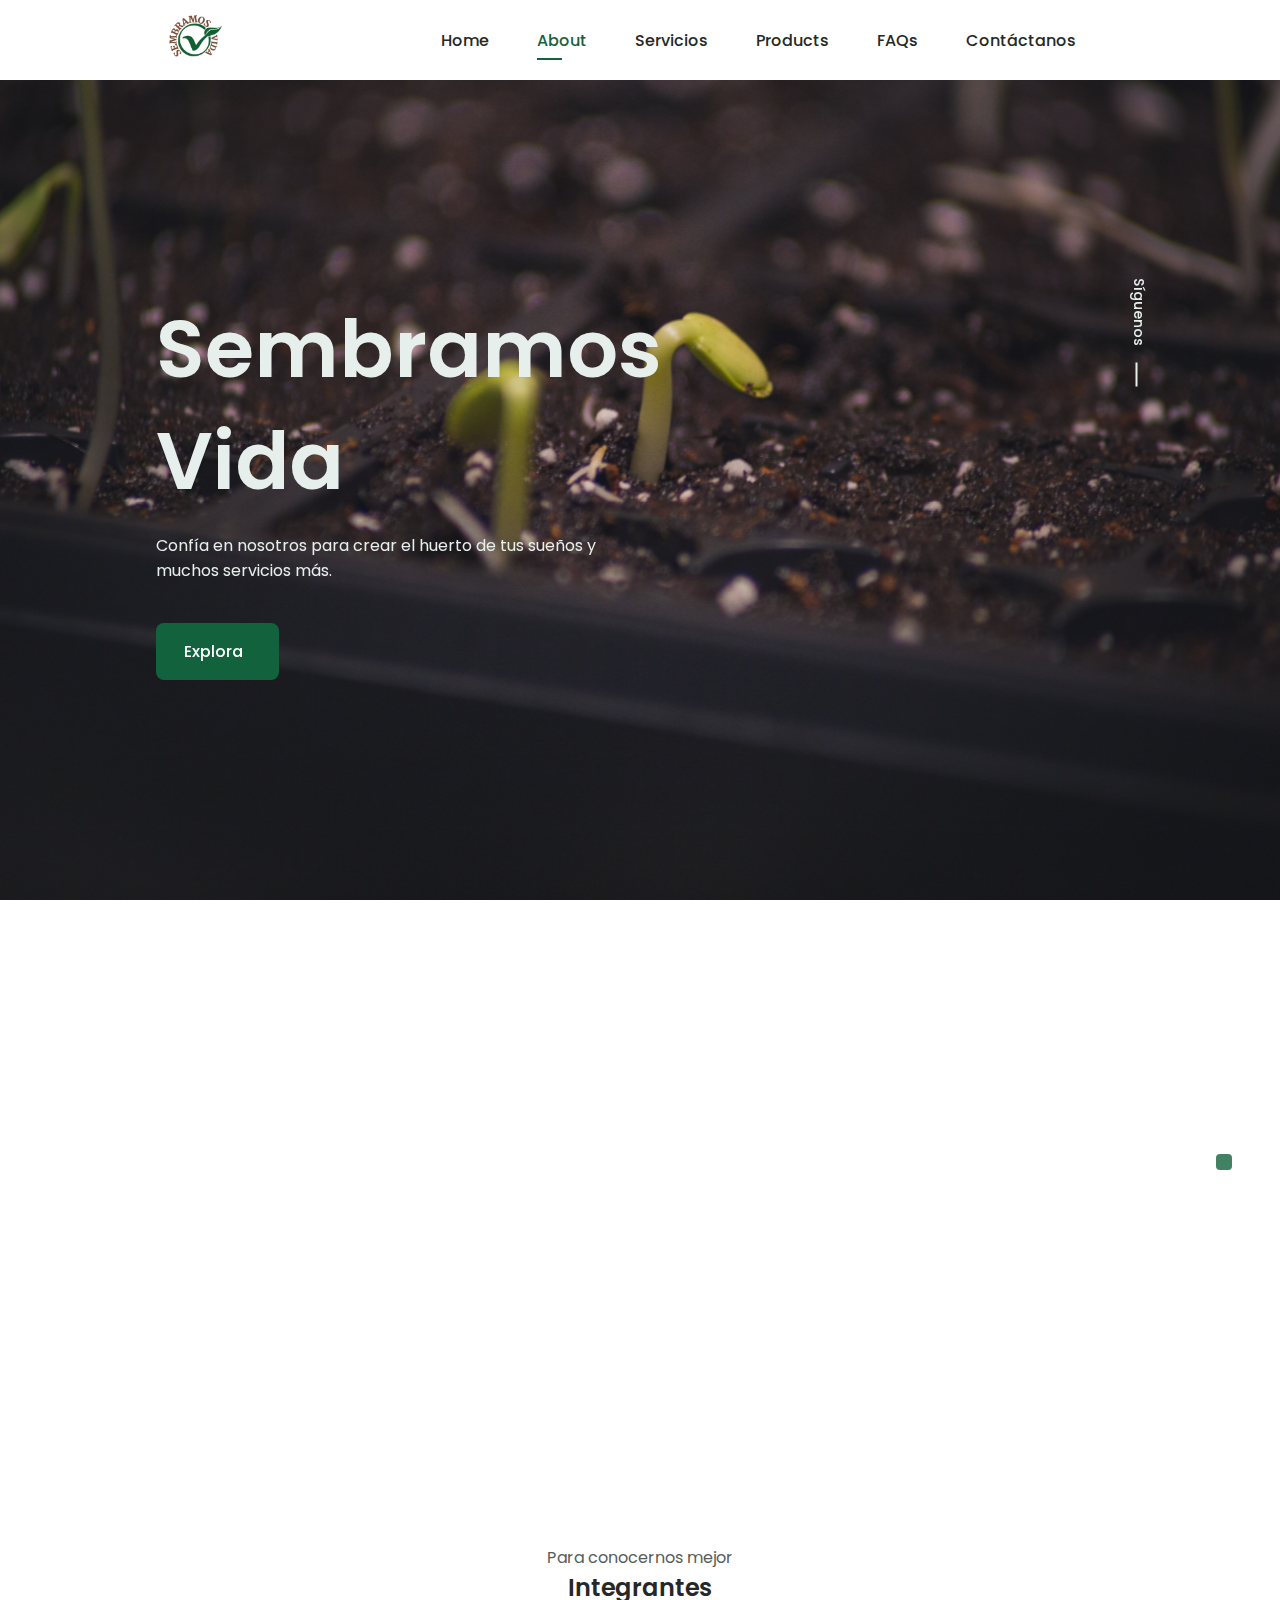
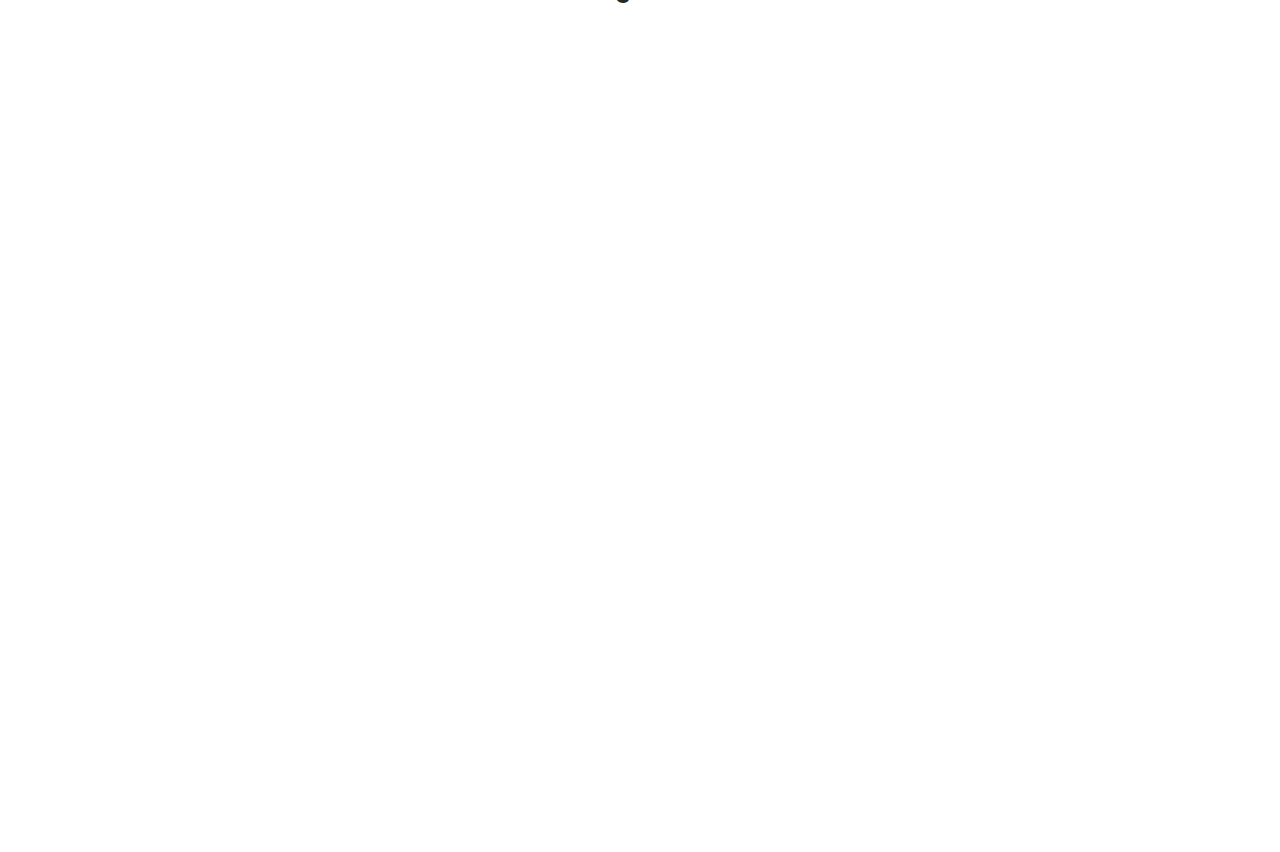
==== pages/about.html @ 22d02156 "reedistribución de carpetas" ====
<!DOCTYPE html>
    <html lang="en">
    <head>
        <meta charset="UTF-8">
        <meta name="viewport" content="width=device-width, initial-scale=1.0">

        <!--=============== FAVICON ===============-->
        <link rel="shortcut icon" href="assets/img/favicon.ico" type="image/x-icon">

        <!--=============== REMIX ICONS ===============-->
        <link href="https://cdn.jsdelivr.net/npm/remixicon@2.5.0/fonts/remixicon.css" rel="stylesheet">

        <!--=============== SWIPER CSS ===============-->
        <link rel="stylesheet" href="/css/swiper-bundle.min.css">

        <!--=============== CSS ===============-->
        <link rel="stylesheet" href="/css/styles.css">

        <title> Sembramos Vida </title>
    </head>
    <body>
        <!--==================== HEADER ====================-->
        <header class="header" id="header">
            <nav class="nav container">
                <a href="#" class="nav__logo">
                    <img src="/assets/img/Logo.png" alt="Logo-Empresa">
                </a>

                <div class="nav__menu" id="nav-menu">
                    <ul class="nav__list">
                        <li class="nav__item">
                            <a href="/index.html" class="nav__link">Home</a>
                        </li>
                        <li class="nav__item">
                            <a href="#about" class="nav__link active-link">About</a>
                        </li>
                        <li class="nav__item">
                            <a href="../pages/services.html" class="nav__link">Servicios</a>
                        </li>
                        <li class="nav__item">
                            <a href="../pages/products.html" class="nav__link">Products</a>
                        </li>
                        <li class="nav__item">
                            <a href="../pages/questions.html" class="nav__link">FAQs</a>
                        </li>
                        <li class="nav__item">
                            <a href="../pages/contact.html" class="nav__link">Contáctanos</a>
                        </li>
                    </ul>

                    <div class="nav__close" id="nav-close">
                        <i class="ri-close-line"></i>
                    </div>
                </div>

                <div class="nav__btns">
                    <!-- Theme change button -->
                    <i class="ri-moon-line change-theme" id="theme-button"></i>

                    <div class="nav__toggle" id="nav-toggle">
                        <i class="ri-menu-line"></i>
                    </div>
                </div>
            </nav>
        </header>

        <main class="main">
            <!--==================== HOME ====================-->
            <section class="home" id="home">
                <img src="/assets/img/home.jpg" alt="" class="home__img">

                <div class="home__container container grid">

                    <div class="home__data">
                        <h1 class="home__title">
                            Sembramos <br> Vida
                        </h1>
                        <p class="home__description">
                            Confía en nosotros para crear el huerto de tus sueños y muchos servicios más.
                        </p>
                        <a href="#about" class="button button--flex">
                            Explora <i class="ri-arrow-right-down-line button__icon"></i>
                        </a>
                    </div>

                    <div class="home__social">
                        <span class="home__social-follow">Síguenos</span>

                        <div class="home__social-links">
                            <a href="https://www.facebook.com/" target="_blank" class="home__social-link">
                                <i class="ri-facebook-fill"></i>
                            </a>
                            <a href="https://www.instagram.com/" target="_blank" class="home__social-link">
                                <i class="ri-instagram-line"></i>
                            </a>
                            <a href="https://twitter.com/" target="_blank" class="home__social-link">
                                <i class="ri-twitter-fill"></i>
                            </a>
                        </div>
                    </div>
                </div>
            </section>

            <!--==================== ABOUT ====================-->
            <section class="about section container" id="about">
                <div class="about__container grid">
                    <img src="/assets/img/about.jpg" alt="" class="about__img">

                    <div class="about__data">
                        <h2 class="section__title about__title">
                            Un poco sobre <br> nosotros
                        </h2>

                        <p class="about__description">
                            Somos una empresa familiar, la cuál intenta asegurarse de proveer los mejores servicios, contamos con una experiencia de más de 13 años en el rubro. Nos aseguramos de adaptarnos y intentar cumplir todas tus expectativas. También vendemos plantines, tierra abonada, mesas de cultivo y mucho más.
                        </p>

                        <a href="services.html" class="button--link button--flex">
                            Servicios <i class="ri-arrow-right-down-line button__icon"></i>
                        </a>
                    </div>
                </div>
            </section>

            <!--===== ABOUT 2 =====-->
            <section class="about2 section container" id="portafolio">
                <span class="about2-subtitle">Para conocernos mejor</span>
                <h2 class="about2-title">Integrantes</h2>

                <div class="about2__container grid ">
                    <div class="about2__content">
                        <img src="/assets/img/testimonial1.jpg" alt="" class="about2__img">
                        <h3 class="about2__title">Nik Holly</h3>
                    </div>
    
                    <div class="about2__content">
                        <img src="/assets/img/testimonial2.jpg" alt="" class="about2__img">
                        <h3 class="about2__title">Sara Mill</h3>
                    </div>
    
                    <div class="about2__content">
                        <img src="/assets/img/testimonial3.jpg" alt="" class="about2__img">
                        <h3 class="about2__title">Clay Mitchell</h3>
                    </div>  

                    <div class="about2__content">
                        <img src="/assets/img/testimonial1.jpg" alt="" class="about2__img">
                        <h3 class="about2__title">Nik Holly</h3>
                    </div>
    
                    <div class="about2__content">
                        <img src="/assets/img/testimonial2.jpg" alt="" class="about2__img">
                        <h3 class="about2__title">Sara Mill</h3>
                    </div>
                </div>

            </section>

        <!--==================== FOOTER ====================-->
        <footer class="footer section">
            <div class="footer__container container grid">
                <div class="footer__content">
                    <a href="#" class="footer__logo">
                        <img src="/assets/img/Logo.png" class="footer__logo-icon" alt="Logo-Empresa">
                    </a>

                    <h3 class="footer__title">
                        Subscribe to our newsletter <br> to stay update
                    </h3>

                    <div class="footer__subscribe">
                        <input type="email" placeholder="Enter your email" class="footer__input">

                        <button class="button button--flex footer__button">
                            Subscribe
                            <i class="ri-arrow-right-up-line button__icon"></i>
                        </button>
                    </div>
                </div>

                <div class="footer__content">
                    <h3 class="footer__title">Our Address</h3>

                    <ul class="footer__data">
                        <li class="footer__information">1234 - Peru</li>
                        <li class="footer__information">La Libertad - 43210</li>
                        <li class="footer__information">123-456-789</li>
                    </ul>
                </div>

                <div class="footer__content">
                    <h3 class="footer__title">Contact Us</h3>

                    <ul class="footer__data">
                        <li class="footer__information">+999 888 777</li>
                        
                        <div class="footer__social">
                            <a href="https://www.facebook.com/" class="footer__social-link">
                                <i class="ri-facebook-fill"></i>
                            </a>
                            <a href="https://www.instagram.com/" class="footer__social-link">
                                <i class="ri-instagram-line"></i>
                            </a>
                            <a href="https://twitter.com/" class="footer__social-link">
                                <i class="ri-twitter-fill"></i>
                            </a>
                        </div>
                    </ul>
                </div>

                <div class="footer__content">
                    <h3 class="footer__title">
                        We accept all credit cards
                    </h3>

                    <div class="footer__cards">
                        <img src="/assets/img/card1.png" alt="" class="footer__card">
                        <img src="/assets/img/card2.png" alt="" class="footer__card">
                        <img src="/assets/img/card3.png" alt="" class="footer__card">
                        <img src="/assets/img/card4.png" alt="" class="footer__card">
                    </div>
                </div>
            </div>

            <p class="footer__copy">&#169; Sembramos Vida. All rigths reserved</p>
        </footer>
        
        <!--=============== SCROLL UP ===============-->
        <a href="#" class="scrollup" id="scroll-up"> 
            <i class="ri-arrow-up-fill scrollup__icon"></i>
        </a>

        <!--=============== SCROLL REVEAL ===============-->
        <script src="/js/scrollreveal.min.js"></script>

        <!--=============== SWIPER JS ===============-->
        <script src="/js/swiper-bundle.min.js"></script>
        
        <!--=============== MAIN JS ===============-->
        <script src="/js/main.js"></script>
    </body>
</html>
---- css/styles.css ----
/*=============== GOOGLE FONTS ===============*/
@import url('https://fonts.googleapis.com/css2?family=Poppins:wght@400;500;600;700&display=swap');

/*=============== VARIABLES CSS ===============*/
:root {
  --header-height: 3.5rem; /*56px*/

  /*========== Colors ==========*/
  /*Color mode HSL(hue, saturation, lightness) 24%, 32%) 69%, 23%*/
  --hue: 152;
  --first-color: hsl(var(--hue), 69%, 23%);
  --first-color-alt: hsl(var(--hue), 24%, 28%);
  --first-color-light: hsl(var(--hue), 24%, 66%);
  --first-color-lighten: hsl(var(--hue), 24%, 92%);
  --title-color: hsl(var(--hue), 4%, 15%);
  --text-color: hsl(var(--hue), 4%, 35%);
  --text-color-light: hsl(var(--hue), 4%, 55%);
  --body-color: hsl(var(--hue), 0%, 100%);
  --container-color: #FFF;

  /*========== Font and typography ==========*/
  /*.5rem = 8px | 1rem = 16px ...*/
  --body-font: 'Poppins', sans-serif;
  --big-font-size: 2rem;
  --h1-font-size: 1.5rem;
  --h2-font-size: 1.25rem;
  --h3-font-size: 1rem;
  --normal-font-size: .938rem;
  --small-font-size: .813rem;
  --smaller-font-size: .75rem;

  /*========== Font weight ==========*/
  --font-medium: 500;
  --font-semi-bold: 600;

  /*========== Margenes Bottom ==========*/
  /*.5rem = 8px | 1rem = 16px ...*/
  --mb-0-5: .5rem;
  --mb-0-75: .75rem;
  --mb-1: 1rem;
  --mb-1-5: 1.5rem;
  --mb-2: 2rem;
  --mb-2-5: 2.5rem;

  /*========== z index ==========*/
  --z-tooltip: 10;
  --z-fixed: 100;
}

/* Responsive typography */
@media screen and (min-width: 968px) {
  :root {
    --big-font-size: 3.5rem;
    --h1-font-size: 2.25rem;
    --h2-font-size: 1.5rem;
    --h3-font-size: 1.25rem;
    --normal-font-size: 1rem;
    --small-font-size: .875rem;
    --smaller-font-size: .813rem;
  }
}

/*=============== BASE ===============*/
*{
  box-sizing: border-box;
  padding: 0;
  margin: 0;
}

html{
  scroll-behavior: smooth;
}

body,
button,
input,
textarea{
  font-family: var(--body-font);
  font-size: var(--normal-font-size);
}

body{
  margin: var(--header-height) 0 0 0;
  background-color: var(--body-color);
  color: var(--text-color);
  transition: .4s; /*For animation dark mode*/
}

button{
  cursor: pointer;
  border: none;
  outline: none;
}

h1,h2,h3{
  color: var(--title-color);
  font-weight: var(--font-semi-bold);
}

ul{
  list-style: none;
}

a{
  text-decoration: none;
}

img{
  max-width: 100%;
  height: auto;
}

/*=============== THEME ===============*/
/*========== Variables Dark theme ==========*/
body.dark-theme{
  --first-color-dark: hsl(var(--hue), 8%, 20%);
  --title-color: hsl(var(--hue), 4%, 95%);
  --text-color: hsl(var(--hue), 4%, 75%);
  --body-color: hsl(var(--hue), 8%, 12%);
  --container-color: hsl(var(--hue), 8%, 16%);
}

/*========== Button Dark/Light ==========*/
.change-theme{
  color: var(--title-color);
  font-size: 1.15rem;
  cursor: pointer;
}

.nav__btns{
  display: inline-flex;
  align-items: center;
  column-gap: 1rem;
}

/*========== 
Color changes in some parts of 
the website, in dark theme 
==========*/

.dark-theme .steps__bg,
.dark-theme .questions{
  background-color: var(--first-color-dark);
}

.dark-theme .product__circle,
.dark-theme .footer__subscribe{
  background-color: var(--container-color);
}

.dark-theme .scroll-header{
  box-shadow: 0 1px 4px hsla(var(--hue), 4%, 4%, .3);
}

/*=============== REUSABLE CSS CLASSES ===============*/
.section{
  padding: 5.5rem 0 1rem;
}

.section__title,
.section__title-center{
  font-size: var(--h2-font-size);
  margin-bottom: var(--mb-2);
  line-height: 140%;
}

.section__title-center{
  text-align: center;
}

.container{
  max-width: 968px;
  margin-left: var(--mb-1-5);
  margin-right: var(--mb-1-5);
}

.grid{
  display: grid;
}

.main{
  overflow: hidden; /*For animation*/
}

/*=============== HEADER ===============*/
.header{
  width: 100%;
  background-color: var(--body-color);
  position: fixed;
  top: 0;
  left: 0;
  z-index: var(--z-fixed);
  transition: .4s; /*For animation dark mode*/
}

/*=============== NAV ===============*/
.nav{
  height: var(--header-height);
  display: flex;
  justify-content: space-between;
  align-items: center;
}

.nav__toggle,
.nav__close{
  color: var(--title-color);
}

.nav__logo{
  width: 56px;
  font-weight: 700;
  display: inline-flex;
  align-items: center;
}

.nav__logo-icon{
  font-size: 1.15rem;
  color: var(--first-color);
}

.nav__logo:hover{
  color: var(--first-color);
}

.nav__toggle{
  display: inline-flex;
  font-size: 1.25rem;
  cursor: pointer;
}

@media screen and (max-width: 767px){
  .nav__menu{
    position: fixed;
    background-color: var(--container-color);
    width: 80%;
    height: 100%;
    top: 0;
    right: -100%;
    box-shadow: -2px 0 4px hsla(var(--hue), 24%, 15%, .1);
    padding: 4rem 0 0 3rem;
    border-radius: 1rem 0 0 1rem;
    transition: .3s;
    z-index: var(--z-fixed);
  }
}

.nav__close{
  font-size: 1.5rem;
  position: absolute;
  top: 1rem;
  right: 1.25rem;
  cursor: pointer;
}

.nav__list{
  display: flex;
  flex-direction: column;
  row-gap: 1.5rem;
}

.nav__link{
  color: var(--title-color);
  font-weight: var(--font-medium);
  transition: .3s;
}

.nav__link:hover{
  color: var(--first-color);
}

/* Show menu */
.show-menu{
  right: 0;
}

/* Change background header */
.scroll-header{
  box-shadow: 0 1px 4px hsla(var(--hue), 4%, 15%, .1);
}

/* Active link */
.active-link{
  position: relative;
  color: var(--first-color);
}

.active-link::after{
  content: '';
  position: absolute;
  bottom: -.5rem;
  left: 0;
  width: 50%;
  height: 2px;
  background-color: var(--first-color);
}

/*=============== HOME ===============*/
.home{
  padding: 3.5rem 0 2rem;
}

.home__container{
  position: relative;
  height: calc(100vh - var(--header-height));
  row-gap: 2rem;
}

.home__img{
  position: absolute;
  top: 0;
  left: 0;
  width: 100%;
  height: 100vh;
  object-fit: cover;
  object-position: 20%;
}

.home__title, .home__description{
  color: var(--first-color-lighten);
}

.home__title{
  font-size: var(--big-font-size);
  line-height: 140%;
  margin-bottom: var(--mb-1);
  padding-top: 50%;
}

.home__description{
  margin-bottom: var(--mb-2-5);
}

.home__social{
  position: absolute;
  top: 0;
  right: -2rem;
  display: grid;
  justify-items: center;
  row-gap: 3.5rem;
}

.home__social-follow{
  font-weight: var(--font-medium);
  font-size: var(--smaller-font-size);
  color: var(--first-color-lighten);
  position: relative;
  transform: rotate(90deg);
}

.home__social-follow::after{
  content: '';
  position: absolute;
  width: 1rem;
  height: 2px;
  background-color: var(--first-color-lighten);
  right: -45%;
  top: 50%;
}

.home__social-links{
  display: inline-flex;
  flex-direction: column;
  row-gap: .25rem;
}

.home__social-link{
  font-size: 1rem;
  color: var(--first-color-lighten);
  transition: .3s;
}

.home__social-link:hover{
  transform: translateX(.25rem);
}

/*=============== BUTTONS ===============*/
.button{
  display: inline-block;
  background-color: var(--first-color);
  color: #FFF;
  padding: 1rem 1.75rem;
  border-radius: .5rem;
  font-weight: var(--font-medium);
  transition: .3s;
}

.button:hover{
  background-color: var(--first-color-alt);
}

.button__icon{
  transition: .3s;
}

.button:hover .button__icon{
  transform: translateX(.25rem);
}

.button--flex{
  display: inline-flex;
  align-items: center;
  column-gap: .5rem;
}

.button--link{
  color: var(--first-color);
  font-weight: var(--font-medium);
}

.button--link:hover .button__icon{
  transform: translateX(.25rem);
}

/*=============== ABOUT ===============*/
.about__container{
  row-gap: 2rem;
}

.about__img{
  width: 280px;
  justify-self: center;
}

.about__title{
  margin-bottom: var(--mb-1);
}

.about__description{
  margin-bottom: var(--mb-2);
}

/*===== About 2 =====*/

.about2__content{
  display: grid;
  background-color: var(--first-color-alt);
  color: var(--first-color-lighten);
  border-radius: .5rem;
  padding: 1rem 2rem;
  margin: 1rem;
  text-align: center;
  box-shadow: 0 4px 8px rgba(47,10,13,.25);
}

.about2__img{
  width: 80px;
  height: 80px;
  border-radius: 50%;
  justify-self: center;
  margin-bottom: var(--mb-1);
}

.about2-subtitle, .about2-title{
  text-align: center;
  display: block;
}

.about2__title{
  color: var(--first-color-lighten);
}

/*=============== STEPS ===============*/
.services__bg{
  background-color: var(--first-color);
  padding: 3rem 2rem 2rem;
  border-radius: 1rem;
}

.services__container{
  gap: 2rem;
  padding-top: 1rem;
}

.service__title{
  color: #FFF;
}

.services__card{
  background-color: var(--container-color);
  padding: 2.5rem 3rem 2rem 1.5rem;
  border-radius: 1rem;
}

.service__card-number{
  display: inline-block;
  background-color: var(--first-color-alt);
  color: #FFF;
  padding: .5rem .75rem;
  border-radius: .25rem;
  font-size: var(--h2-font-size);
  margin-bottom: var(--mb-1-5);
  transition: .3s;
}

.service__card-title{
  font-size: var(--h3-font-size);
  margin-bottom: var(--mb-0-5);
}

.service__card-description{
  font-size: var(--small-font-size);
}

.service__card:hover .steps__card-number{
  transform: translateY(-.25rem);
}

.image__service{
  margin-top: 1rem;
}

/*=============== PRODUCTS ===============*/
.product__description{
  text-align: center;
}

.product__container{
  padding: 3rem 0;
  grid-template-columns: repeat(2, 1fr);
  gap: 2.5rem 3rem;
}

.product__card{
  display: grid;
  position: relative;
}

.product__img{
  position: relative;
  width: 120px;
  justify-self: center;
  margin-bottom: var(--mb-0-75);
  transition: .3s;
}

.product__title,
.product__price{
  font-size: var(--small-font-size);
  font-weight: var(--font-semi-bold);
  color: var(--title-color);
}

.product__title{
  margin-bottom: .25rem;
}

.product__button{
  position: absolute;
  right: 0;
  bottom: 0;
  background-color: var(--first-color);
  color: #FFF;
  padding: .25rem;
  border-radius: .35rem;
  font-size: 1.15rem;
}

.product__button:hover{
  background-color: var(--first-color-alt);
}

.product__circle{
  width: 90px;
  height: 90px;
  background-color: var(--first-color-lighten);
  border-radius: 50%;
  position: absolute;
  top: 18%;
  left: 5%;
}

.product__card:hover .product__img{
  transform: translateY(-.5rem);
}

/*=============== PROJECTS ===============*/
.projects__container{
  overflow: initial;
}

.projects__content{
  display: grid;
  justify-content: center;
}

.projects__img{
  width: 250px;
  border-radius: .75rem;
  margin-bottom: 1.25rem;
}

.project__title, 
.project__subtitle {
  text-align: center;
}

.project__title {
  font-size: var(--h1-font-size);
  font-weight: var(--font-semi-bold);
  margin-bottom: .25rem;
}

.project__subtitle {
  display: block;
  font-size: var(--small-font-size);
  color: var(--text-color-light);
  margin-bottom: 3rem;
}

.projects__subtitle{
  font-size: var(--small-font-size);
  color: var(--text-color-light);
}

.projects__title{
  font-size: var(--h2-font-size);
  margin-bottom: 1.25rem;
  margin: .5rem 0 1.25rem;
}

.projects__button{
  display: inline-flex;
  align-items: center;
  column-gap: .5rem;
  color: var(--title-color);
  font-size: var(--small-font-size);
}

.projects__button i{
  font-size: 1rem;
  transition: transform .3s;
}

.projects__button:hover i{
  transform: translateX(.25rem);
}

/* Swiper class */
.projects__container .swiper-button-prev::after,
.projects__container .swiper-button-next::after{
  content: '';
}

.projects__container .swiper-button-prev,
.projects__container .swiper-button-next{
  width: initial;
  height: initial;
  margin: initial;
  font-size: 2.5rem;
  color: var(--first-color);
}

.projects__container .swiper-button-prev{
  left: -1rem;
  top: 4.5rem;
}

.projects__container .swiper-button-next{
  right: -1rem;
  top: 4.5rem;
}

.projects__container .swiper-slide{
  margin-bottom: 4.5rem;
}

.projects__container .swiper-pagination-bullets{
  bottom: 0;
}

.projects__container .swiper-pagination-bullet{
  background-color: var(--text-color-light);
  opacity: initial;
}

.projects__container .swiper-pagination-bullet-active{
  background-color: var(--first-color)
}

/*=============== QUESTIONS ===============*/
.questions{
  background-color: var(--first-color-lighten);
}

.questions__container{
  gap: 1.5rem;
  padding: 1.5rem 0;
}

.questions__group{
  display: grid;
  row-gap: 1.5rem;
}

.questions__item{
  background-color: var(--container-color);
  border-radius: .25rem;
}

.questions__item-title{
  font-size: var(--small-font-size);
  font-weight: var(--font-medium);
}

.questions__icon{
  font-size: 1.25rem;
  color: var(--title-color);
}

.questions__description{
  font-size: var(--smaller-font-size);
  padding: 0 1.25rem 1.25rem 2.5rem;
}

.questions__header{
  display: flex;
  align-items: center;
  column-gap: .5rem;
  padding: .75rem .5rem;
  cursor: pointer;
}

.questions__content{
  overflow: hidden;
  height: 0;
}

.questions__item,
.questions__header,
.questions__item-title,
.questions__icon,
.questions__description,
.questions__content{
  transition: .3s;
}

.questions__item:hover{
  box-shadow: 0 2px 8px hsla(var(--hue), 4%, 15%, .15);
}

/*Rotate icon, change color of titles and background*/
.accordion-open .questions__header,
.accordion-open .questions__content{
  background-color: var(--first-color);
}

.accordion-open .questions__item-title,
.accordion-open .questions__description,
.accordion-open .questions__icon{
  color: #FFF;
}

.accordion-open .questions__icon{
  transform: rotate(45deg);
}

/*=============== CONTACT ===============*/
.contact__container{
  row-gap: 3.5rem;
}

.contact__data{
  display: grid;
  row-gap: 2rem;
}

.contact__subtitle{
  font-size: var(--normal-font-size);
  font-weight: var(--font-medium);
  color: var(--text-color);
  margin-bottom: var(--mb-0-5);
}

.contact__description{
  display: inline-flex;
  align-items: center;
  column-gap: .5rem;
  color: var(--title-color);
  font-weight: var(--font-medium);
}

.contact__icon{
  font-size: 1.25rem;
}

.contact__inputs{
  display: grid;
  row-gap: 2rem;
  margin-bottom: var(--mb-2-5);
}

.contact__content{
  position: relative;
  height: 3rem;
  border-bottom: 1px solid var(--text-color-light);
}

.contact__input{
  position: absolute;
  top: 0;
  left: 0;
  width: 100%;
  height: 100%;
  padding: 1rem 1rem 1rem 0;
  background: none;

  color: var(--text-color);

  
  border: none;
  outline: none;
  z-index: 1;
}

.contact__label{
  position: absolute;
  top: .75rem;
  width: 100%;
  font-size: var(--small-font-size);
  color: var(--text-color-light);
  transition: .3s;
}

.contact__area{
  height: 7rem;
}

.contact__area textarea{
  resize: none;
}

/*Input focus move up label*/
.contact__input:focus + .contact__label{
  top: -.75rem;
  left: 0;
  font-size: var(--smaller-font-size);
  z-index: 10;
}

/*Input focus sticky top label*/
.contact__input:not(:placeholder-shown).contact__input:not(:focus) + .contact__label{
  top: -.75rem;
  font-size: var(--smaller-font-size);
  z-index: 10;
}

/*=============== FOOTER ===============*/
.footer__container{
  row-gap: 3rem;
}

.footer__logo{
  display: inline-flex;
  align-items: center;
  column-gap: .5rem;
  font-weight: 700;
  margin-bottom: var(--mb-2-5);
  transition: .3s;
}

.footer__logo-icon{
  width: 100px;
}

.footer__title{
  font-size: var(--h3-font-size);
  margin-bottom: var(--mb-1-5);
}

.footer__subscribe{
  background-color: var(--first-color-lighten);
  padding: .75rem;
  display: flex;
  justify-content: space-between;
  border-radius: .5rem;
}

.footer__input{
  width: 70%;
  padding: 0 .5rem;
  background: none;
  color: var(--text-color);
  border: none;
  outline: none;
}

.footer__button{
  padding: 1rem;
}

.footer__data{
  display: grid;
  row-gap: .75rem;
}

.footer__information{
  font-size: var(--small-font-size);
}

.footer__social{
  display: inline-flex;
  column-gap: .75rem;
}

.footer__social-link{
  font-size: 1rem;
  color: var(--text-color);
  transition: .3s;
}

.footer__social-link:hover{
  transform: translateY(-.25rem);
}

.footer__cards{
  display: inline-flex;
  align-items: center;
  column-gap: .5rem;
}
.footer__card{
  width: 35px;
}

.footer__copy{
  text-align: center;
  font-size: var(--smaller-font-size);
  color: var(--text-color-light);
  margin: 5rem 0 1rem;
}

/*=============== SCROLL UP ===============*/
.scrollup{
  position: fixed;
  background-color: var(--first-color);
  right: 1rem;
  bottom: -30%;
  display: inline-flex;
  padding: .5rem;
  border-radius: .25rem;
  z-index: var(--z-tooltip);
  opacity: .8;
  transition: .4s;
}

.scrollup__icon{
  font-size: 1rem;
  color: #FFF;
}

.scrollup:hover{
  background-color: var(--first-color-alt);
  opacity: 1;
}

/* Show Scroll Up*/
.show-scroll{
  bottom: 3rem;
}

/*=============== SCROLL BAR ===============*/
::-webkit-scrollbar{
  width: .6rem;
  background: hsl(var(--hue), 4%, 53%);
}

::-webkit-scrollbar-thumb{
  background: hsl(var(--hue), 4%, 29%);
  border-radius: .5rem;
}

/*=============== BREAKPOINTS ===============*/
/* For small devices */
@media screen and (max-width: 320px){
  .container{
    margin-left: var(--mb-1);
    margin-right: var(--mb-1);
  }

  .home__title{
    font-size: var(--h1-font-size);
  }

  .services__bg{
    padding: 2rem 1rem;
  }
  .services__card{
    padding: 1.5rem;
  }

  .product__container{
    grid-template-columns: .6fr;
    justify-content: center;
  }
}

/* For medium devices */
@media screen and (min-width: 576px){

  .home__title{
    font-size: 4rem;
  }
  .services__container,
  .about2__container{
    grid-template-columns: repeat(2, 1fr);
  }

  .product__description{
    padding: 0 4rem;
  }
  .product__container{
    grid-template-columns: repeat(2, 170px);
    justify-content: center;
    column-gap: 5rem;
  }

  .projects__container{
    width: 400px;
  }

  .projects__container{
    overflow: hidden;
  }
  .projects__container .swiper-button-prev{
    left: 1rem;
  }
  .projects__container .swiper-button-next{
    right: 1rem;
  }

  .footer__subscribe{
    width: 400px;
  }
}

@media screen and (min-width: 767px){
  body{
    margin: 0;
  }

  .nav{
    height: calc(var(--header-height) + 1.5rem);
    column-gap: 3rem;
  }
  .nav__logo{
    width: 80px;
  }
  .nav__toggle,
  .nav__close{
    display: none;
  }
  .nav__list{
    flex-direction: row;
    column-gap: 3rem;
  }
  .nav__menu{
    margin-left: auto;
  }

  .home__container,
  .about__container,
  .questions__container,
  .contact__container,
  .footer__container{
    grid-template-columns: repeat(2, 1fr);
  }
  
  .home{
    padding: 0rem 0 5rem;
  }
  .home__title{
    font-size: 5rem;
  }
  .home__container{
    align-items: center;
  }
  .home__social{
    top: 30%;
  }

  .projects__container{
    width: 500px;
  }

  .about2__container{
    grid-template-columns: repeat(4, 1fr);
  }

  .questions__container{
    align-items: flex-start;
  }

  .footer__container{
    column-gap: 3rem;
  }
  .footer__subscribe{
    width: initial;
  }
}

/* For large devices */
@media screen and (min-width: 992px){
  .container{
    margin-left: auto;
    margin-right: auto;
  }

  .section{
    padding: 8rem 0 1rem;
  }
  .section__title,
  .section__title-center{
    font-size: var(--h1-font-size);
  }

  .home{
    padding: 0 0 5rem ;
  }
  .about2__container{
    grid-template-columns: repeat(5, 1fr);
  }
  .home__title{
    font-size: 5rem;
    padding-top: 8rem;
  }
  .home__social{
    margin-top: 3rem;
  }

  .about__img{
    width: 380px;
  }

  .services__container{
    grid-template-columns: repeat(3, 1fr);
  }
  .services__bg{
    padding: 3.5rem 2.5rem;
  }
  .service__card-title{
    font-size: var(--normal-font-size);
  }

  .product__description{
    padding: 0 16rem;
  }
  .product__container{
    padding: 4rem 0;
    grid-template-columns: repeat(3, 185px);
    gap: 4rem 6rem;
  }
  .product__img{
    width: 160px;
  }
  .product__circle{
    width: 110px;
    height: 110px;
  }
  .product__title,
  .product__price{
    font-size: var(--normal-font-size);
  }

  .questions__container{
    padding: 1rem 0 4rem;
  }
  .questions__title{
    text-align: initial;
  }
  .questions__group{
    row-gap: 2rem;
  }
  .questions__header{
    padding: 1rem;
  }
  .questions__description{
    padding: 0 3.5rem 2.25rem 2.75rem;
  }

  .footer__logo{
    font-size: var(--h3-font-size);
  }
  .footer__container{
    grid-template-columns: 1fr .5fr .5fr .5fr;
  }
  .footer__copy{
    margin: 7rem 0 2rem;
  }
}

@media screen and (min-width: 1200px){

  .home__social{
    right: -3rem;
    row-gap: 4.5rem;
  }
  .home__social-follow{
    font-size: var(--small-font-size);
  }
  .home__social-follow::after{
    width: 1.5rem;
    right: -60%;
  }
  .home__social-link{
    font-size: 1.15rem;
  }

  .about__container{
    column-gap: 7rem;
  }

  .scrollup{
    right: 3rem;
  }

  .projects__container{
    width: 900px;
  }
  .projects__container .swiper-button-prev,
  .projects__container .swiper-button-next{
    font-size: 3rem;
  }
  .projects__container .swiper-button-prev{
    left: -1rem;
  }
  .projects__container .swiper-button-next{
    right: -1rem;
  }
  .projects__container .swiper-slide{
    margin-bottom: 6.5rem;
  }
  .projects__img{
    width: 320px;
    margin-bottom: 2rem;
  }
}
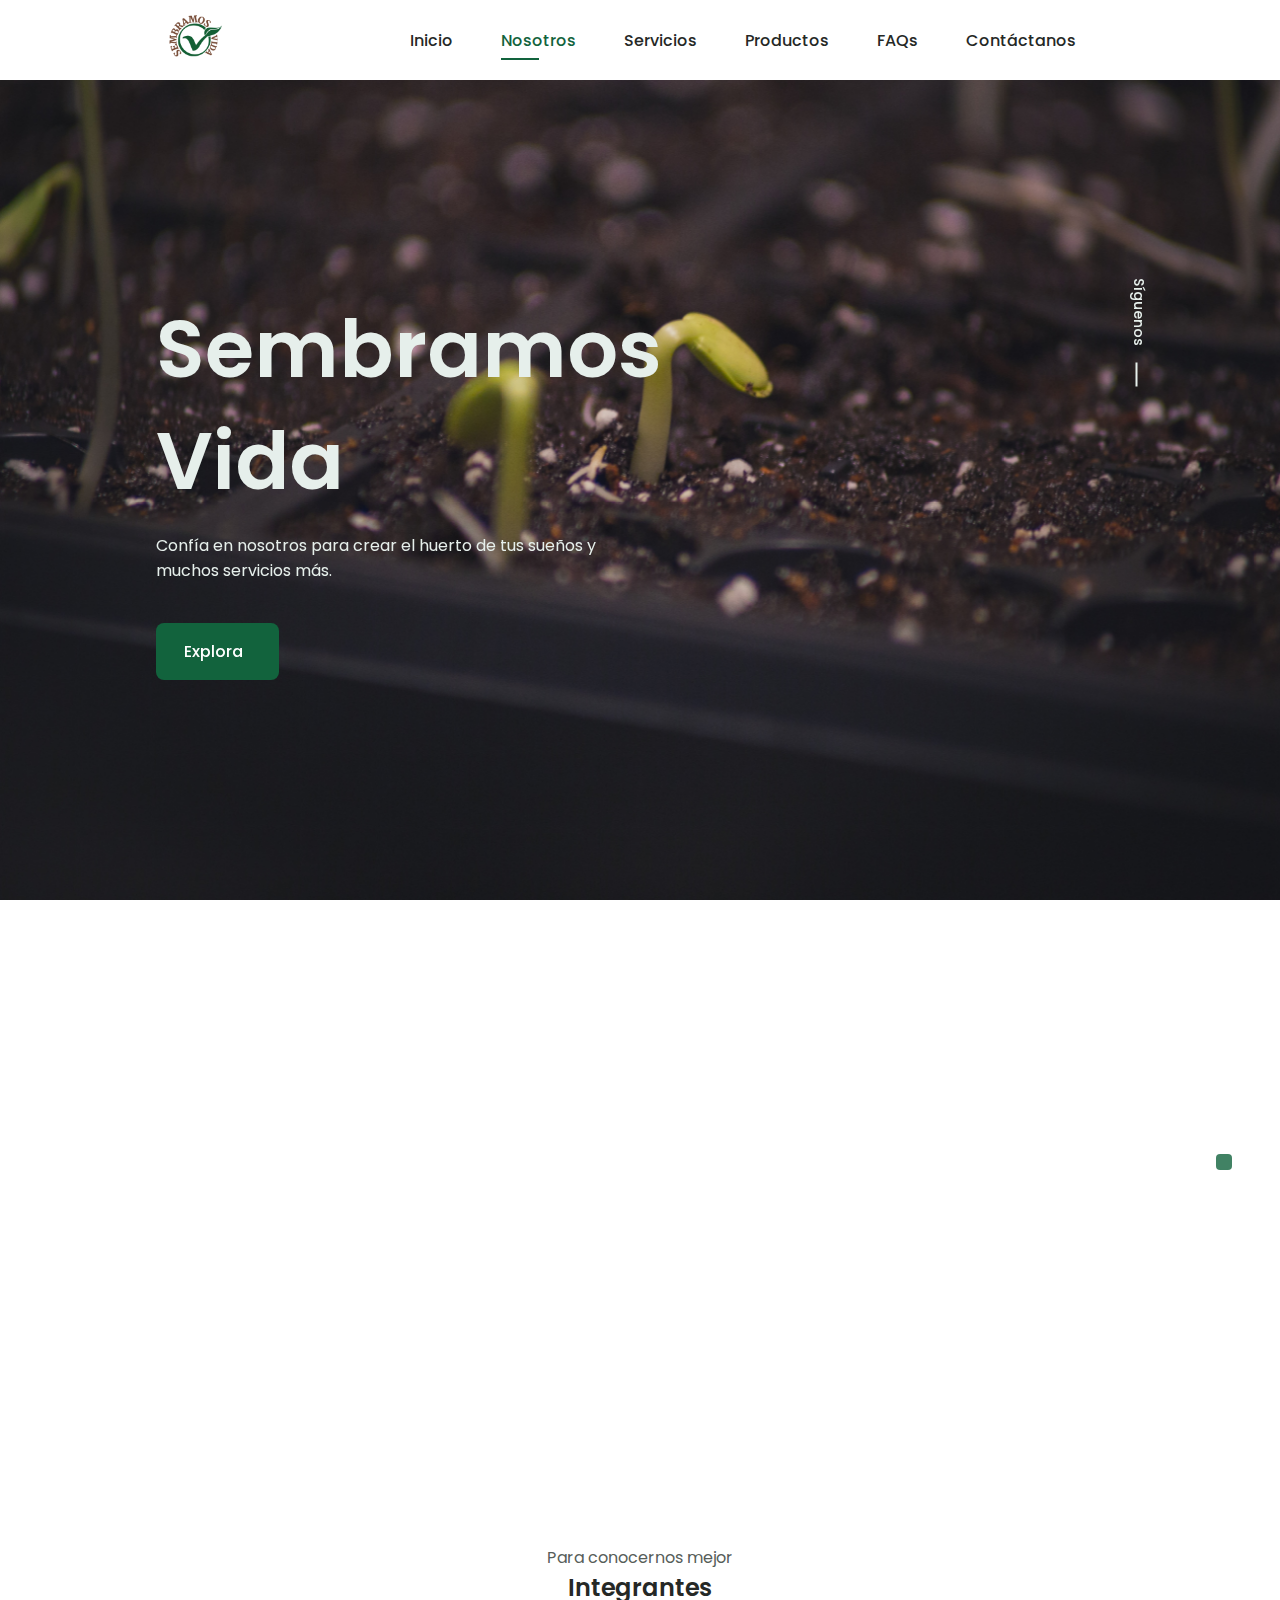
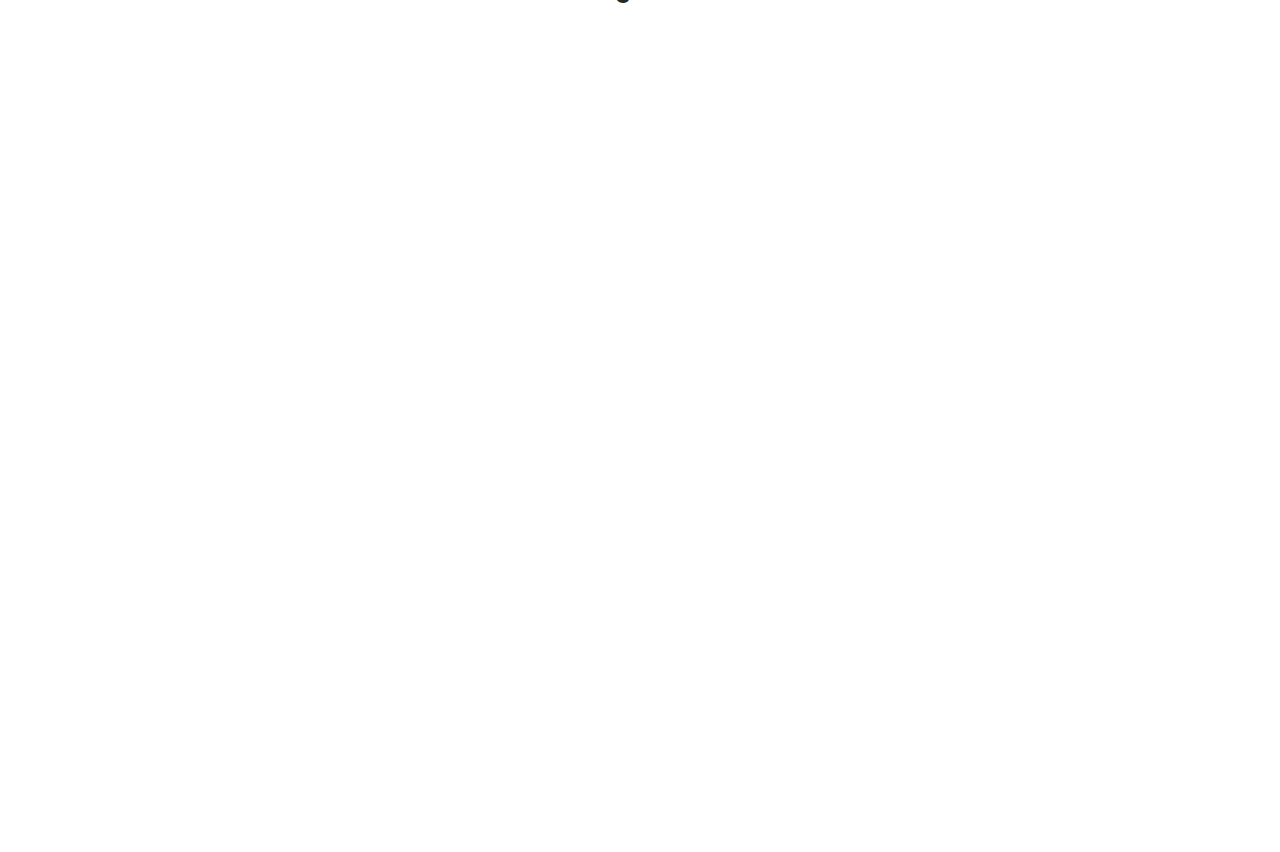
==== commit 6a67dca1: "organización de carpetas" ====
--- a/pages/about.html
+++ b/pages/about.html
@@ -29,16 +29,16 @@
                 <div class="nav__menu" id="nav-menu">
                     <ul class="nav__list">
                         <li class="nav__item">
-                            <a href="/index.html" class="nav__link">Home</a>
-                        </li>
-                        <li class="nav__item">
-                            <a href="#about" class="nav__link active-link">About</a>
+                            <a href="/index.html" class="nav__link">Inicio</a>
+                        </li>
+                        <li class="nav__item">
+                            <a href="#about" class="nav__link active-link">Nosotros</a>
                         </li>
                         <li class="nav__item">
                             <a href="../pages/services.html" class="nav__link">Servicios</a>
                         </li>
                         <li class="nav__item">
-                            <a href="../pages/products.html" class="nav__link">Products</a>
+                            <a href="../pages/products.html" class="nav__link">Productos</a>
                         </li>
                         <li class="nav__item">
                             <a href="../pages/questions.html" class="nav__link">FAQs</a>
